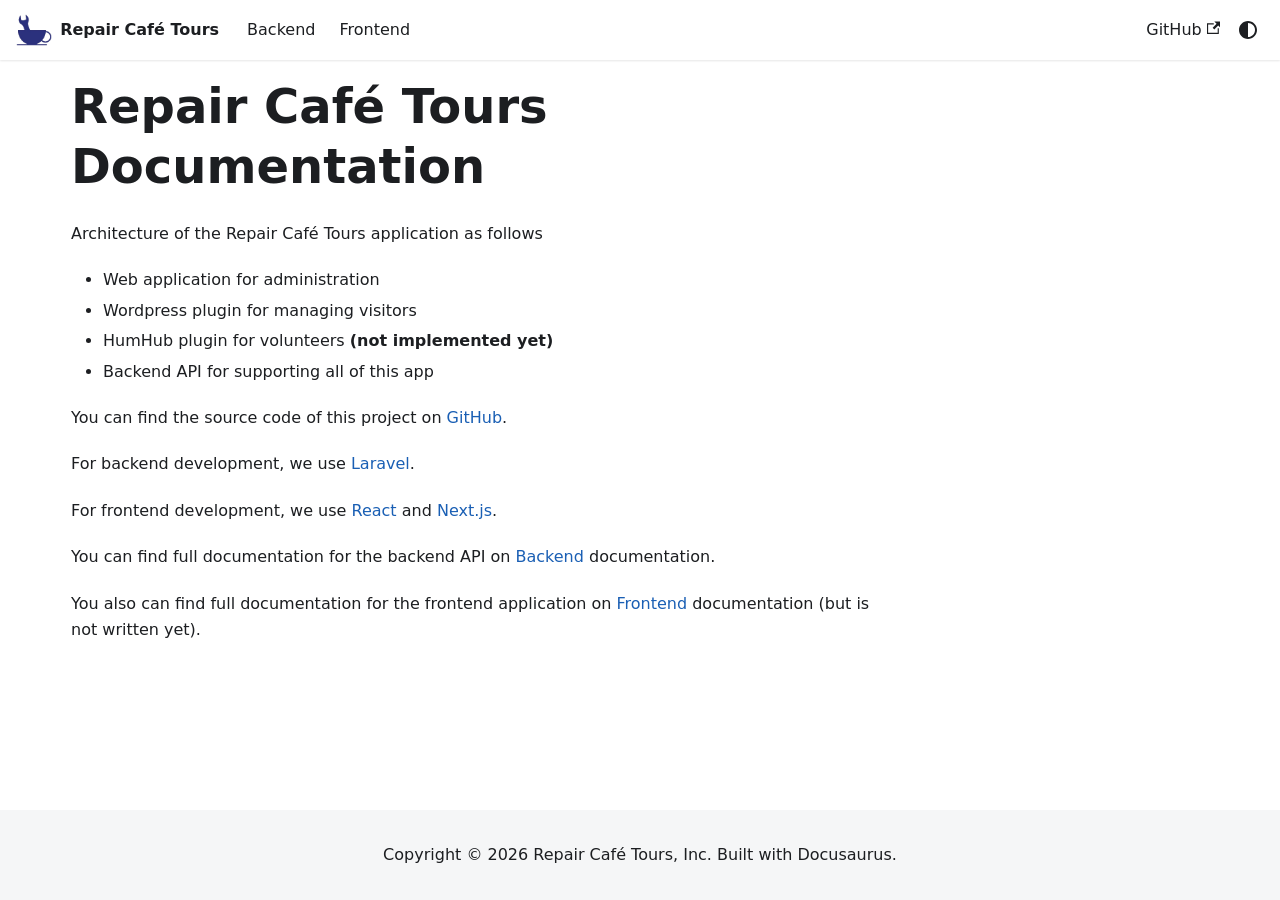
==== doc/index.html @ 8ae179ea "deploy: repaircafetours/GLOBE-documentation@6da4df024d7cf916a431f3215ee3e653733fe746" ====
<!doctype html><html lang=en dir=ltr class="docs-wrapper plugin-docs plugin-id-default docs-version-current docs-doc-page docs-doc-id-intro" data-has-hydrated=false><head><meta charset=UTF-8><meta name=generator content="Docusaurus v3.10.0"><title data-rh=true>Repair Café Tours Documentation | Repair Café Tours</title><meta data-rh=true name=viewport content="width=device-width, initial-scale=1.0"/><meta data-rh=true name=twitter:card content=summary_large_image /><meta data-rh=true property=og:image content=https://globe.repaircafetours.fr/doc/img/docusaurus-social-card.jpg /><meta data-rh=true name=twitter:image content=https://globe.repaircafetours.fr/doc/img/docusaurus-social-card.jpg /><meta data-rh=true property=og:url content=https://globe.repaircafetours.fr/doc/ /><meta data-rh=true property=og:locale content=en /><meta data-rh=true name=docusaurus_locale content=en /><meta data-rh=true name=docsearch:language content=en /><meta data-rh=true name=docusaurus_version content=current /><meta data-rh=true name=docusaurus_tag content=docs-default-current /><meta data-rh=true name=docsearch:version content=current /><meta data-rh=true name=docsearch:docusaurus_tag content=docs-default-current /><meta data-rh=true property=og:title content="Repair Café Tours Documentation | Repair Café Tours"/><meta data-rh=true name=description content="Complete documentation for the Repair Café Tours web application and backend API."/><meta data-rh=true property=og:description content="Complete documentation for the Repair Café Tours web application and backend API."/><link data-rh=true rel=icon href=/doc/img/favicon.ico /><link data-rh=true rel=canonical href=https://globe.repaircafetours.fr/doc/ /><link data-rh=true rel=alternate href=https://globe.repaircafetours.fr/doc/ hreflang=en /><link data-rh=true rel=alternate href=https://globe.repaircafetours.fr/doc/ hreflang=x-default /><script data-rh=true>document.addEventListener("DOMContentLoaded",function(){void 0===window.docusaurus&&insertBanner()});function insertBanner(){var n=document.createElement("div");n.id="__docusaurus-base-url-issue-banner-container",n.innerHTML='\n<div id="__docusaurus-base-url-issue-banner" style="border: thick solid red; background-color: rgb(255, 230, 179); margin: 20px; padding: 20px; font-size: 20px;">\n   <p style="font-weight: bold; font-size: 30px;">Your Docusaurus site did not load properly.</p>\n   <p>A very common reason is a wrong site <a href="https://docusaurus.io/docs/docusaurus.config.js/#baseUrl" style="font-weight: bold;">baseUrl configuration</a>.</p>\n   <p>Current configured baseUrl = <span style="font-weight: bold; color: red;">/doc/</span> </p>\n   <p>We suggest trying baseUrl = <span id="__docusaurus-base-url-issue-banner-suggestion-container" style="font-weight: bold; color: green;"></span></p>\n</div>\n',document.body.prepend(n);var e=document.getElementById("__docusaurus-base-url-issue-banner-suggestion-container"),s=window.location.pathname;e.innerHTML="/"===s.substr(-1)?s:s+"/"}</script><link rel=stylesheet href=/doc/assets/css/styles.0519fa43.css /><script src=/doc/assets/js/runtime~main.d98f4056.js defer></script><script src=/doc/assets/js/main.ff4e0188.js defer></script></head><body><svg style="display: none;"><defs>
<symbol id=theme-svg-external-link viewBox="0 0 24 24"><path fill=currentColor d="M21 13v10h-21v-19h12v2h-10v15h17v-8h2zm3-12h-10.988l4.035 4-6.977 7.07 2.828 2.828 6.977-7.07 4.125 4.172v-11z"/></symbol>
</defs></svg>
<script>!function(){var t=function(){try{return new URLSearchParams(window.location.search).get("docusaurus-theme")}catch(t){}}()||function(){try{return window.localStorage.getItem("theme-3a6")}catch(t){}}();document.documentElement.setAttribute("data-theme",t||(window.matchMedia("(prefers-color-scheme: dark)").matches?"dark":"light")),document.documentElement.setAttribute("data-theme-choice",t||"system")}(),function(){try{for(var[t,e]of new URLSearchParams(window.location.search).entries())if(t.startsWith("docusaurus-data-")){var a=t.replace("docusaurus-data-","data-");document.documentElement.setAttribute(a,e)}}catch(t){}}()</script><div id=__docusaurus><link rel=preload as=image href=/doc/img/Logo.png /><div role=region aria-label="Skip to main content"><a class=skipToContent_fXgn href=#__docusaurus_skipToContent_fallback>Skip to main content</a></div><nav aria-label=Main class="theme-layout-navbar navbar navbar--fixed-top"><div class=navbar__inner><div class="theme-layout-navbar-left navbar__items"><button aria-label="Toggle navigation bar" aria-expanded=false class="navbar__toggle clean-btn" type=button><svg width=30 height=30 viewBox="0 0 30 30" aria-hidden=true><path stroke=currentColor stroke-linecap=round stroke-miterlimit=10 stroke-width=2 d="M4 7h22M4 15h22M4 23h22"/></svg></button><a class=navbar__brand href=/doc/><div class=navbar__logo><img src=/doc/img/Logo.png alt="Logo Repair Café Tours" class="themedComponent_mlkZ themedComponent--light_NVdE"/><img src=/doc/img/Logo.png alt="Logo Repair Café Tours" class="themedComponent_mlkZ themedComponent--dark_xIcU"/></div><b class="navbar__title text--truncate">Repair Café Tours</b></a><a class="navbar__item navbar__link" href=/doc/backend/intro>Backend</a><a class="navbar__item navbar__link" href=/doc/frontend/intro>Frontend</a></div><div class="theme-layout-navbar-right navbar__items navbar__items--right"><a href=https://github.com/repaircafetours target=_blank rel="noopener noreferrer" class="navbar__item navbar__link">GitHub<svg width=13.5 height=13.5 aria-label="(opens in new tab)" class=iconExternalLink_nPIU><use href=#theme-svg-external-link /></svg></a><div class="toggle_vylO colorModeToggle_DEke"><button class="clean-btn toggleButton_gllP toggleButtonDisabled_aARS" type=button disabled title="system mode" aria-label="Switch between dark and light mode (currently system mode)"><svg viewBox="0 0 24 24" width=24 height=24 aria-hidden=true class="toggleIcon_g3eP lightToggleIcon_pyhR"><path fill=currentColor d="M12,9c1.65,0,3,1.35,3,3s-1.35,3-3,3s-3-1.35-3-3S10.35,9,12,9 M12,7c-2.76,0-5,2.24-5,5s2.24,5,5,5s5-2.24,5-5 S14.76,7,12,7L12,7z M2,13l2,0c0.55,0,1-0.45,1-1s-0.45-1-1-1l-2,0c-0.55,0-1,0.45-1,1S1.45,13,2,13z M20,13l2,0c0.55,0,1-0.45,1-1 s-0.45-1-1-1l-2,0c-0.55,0-1,0.45-1,1S19.45,13,20,13z M11,2v2c0,0.55,0.45,1,1,1s1-0.45,1-1V2c0-0.55-0.45-1-1-1S11,1.45,11,2z M11,20v2c0,0.55,0.45,1,1,1s1-0.45,1-1v-2c0-0.55-0.45-1-1-1C11.45,19,11,19.45,11,20z M5.99,4.58c-0.39-0.39-1.03-0.39-1.41,0 c-0.39,0.39-0.39,1.03,0,1.41l1.06,1.06c0.39,0.39,1.03,0.39,1.41,0s0.39-1.03,0-1.41L5.99,4.58z M18.36,16.95 c-0.39-0.39-1.03-0.39-1.41,0c-0.39,0.39-0.39,1.03,0,1.41l1.06,1.06c0.39,0.39,1.03,0.39,1.41,0c0.39-0.39,0.39-1.03,0-1.41 L18.36,16.95z M19.42,5.99c0.39-0.39,0.39-1.03,0-1.41c-0.39-0.39-1.03-0.39-1.41,0l-1.06,1.06c-0.39,0.39-0.39,1.03,0,1.41 s1.03,0.39,1.41,0L19.42,5.99z M7.05,18.36c0.39-0.39,0.39-1.03,0-1.41c-0.39-0.39-1.03-0.39-1.41,0l-1.06,1.06 c-0.39,0.39-0.39,1.03,0,1.41s1.03,0.39,1.41,0L7.05,18.36z"/></svg><svg viewBox="0 0 24 24" width=24 height=24 aria-hidden=true class="toggleIcon_g3eP darkToggleIcon_wfgR"><path fill=currentColor d="M9.37,5.51C9.19,6.15,9.1,6.82,9.1,7.5c0,4.08,3.32,7.4,7.4,7.4c0.68,0,1.35-0.09,1.99-0.27C17.45,17.19,14.93,19,12,19 c-3.86,0-7-3.14-7-7C5,9.07,6.81,6.55,9.37,5.51z M12,3c-4.97,0-9,4.03-9,9s4.03,9,9,9s9-4.03,9-9c0-0.46-0.04-0.92-0.1-1.36 c-0.98,1.37-2.58,2.26-4.4,2.26c-2.98,0-5.4-2.42-5.4-5.4c0-1.81,0.89-3.42,2.26-4.4C12.92,3.04,12.46,3,12,3L12,3z"/></svg><svg viewBox="0 0 24 24" width=24 height=24 aria-hidden=true class="toggleIcon_g3eP systemToggleIcon_QzmC"><path fill=currentColor d="m12 21c4.971 0 9-4.029 9-9s-4.029-9-9-9-9 4.029-9 9 4.029 9 9 9zm4.95-13.95c1.313 1.313 2.05 3.093 2.05 4.95s-0.738 3.637-2.05 4.95c-1.313 1.313-3.093 2.05-4.95 2.05v-14c1.857 0 3.637 0.737 4.95 2.05z"/></svg></button></div><div class=navbarSearchContainer_Bca1></div></div></div><div role=presentation class=navbar-sidebar__backdrop></div></nav><div id=__docusaurus_skipToContent_fallback class="theme-layout-main main-wrapper mainWrapper_z2l0"><div class=docsWrapper_hBAB><button aria-label="Scroll back to top" class="clean-btn theme-back-to-top-button backToTopButton_sjWU" type=button></button><div class=docRoot_UBD9><main class="docMainContainer_TBSr docMainContainerEnhanced_lQrH"><div class="container padding-top--md padding-bottom--lg"><div class=row><div class="col docItemCol_VOVn"><div class=docItemContainer_Djhp><article><div class="theme-doc-markdown markdown"><header><h1>Repair Café Tours Documentation</h1></header><p>Architecture of the Repair Café Tours application as follows</p>
<ul>
<li class="">Web application for administration</li>
<li class="">Wordpress plugin for managing visitors</li>
<li class="">HumHub plugin for volunteers <strong>(not implemented yet)</strong></li>
<li class="">Backend API for supporting all of this app</li>
</ul>
<p>You can find the source code of this project on <a href=https://github.com/repaircafetours target=_blank rel="noopener noreferrer" class="">GitHub</a>.</p>
<p>For backend development, we use <a href=https://laravel.com/ target=_blank rel="noopener noreferrer" class="">Laravel</a>.</p>
<p>For frontend development, we use <a href=https://reactjs.org/ target=_blank rel="noopener noreferrer" class="">React</a> and <a href=https://nextjs.org/ target=_blank rel="noopener noreferrer" class="">Next.js</a>.</p>
<p>You can find full documentation for the backend API on <a class="" href=/doc/backend/intro>Backend</a> documentation.</p>
<p>You also can find full documentation for the frontend application on <a class="" href=/doc/frontend/intro>Frontend</a> documentation (but is not written yet).</div></article><nav class="docusaurus-mt-lg pagination-nav" aria-label="Docs pages"></nav></div></div></div></div></main></div></div></div><footer class="theme-layout-footer footer"><div class="container container-fluid"><div class="footer__bottom text--center"><div class=footer__copyright>Copyright © 2026 Repair Café Tours, Inc. Built with Docusaurus.</div></div></div></footer></div></body>
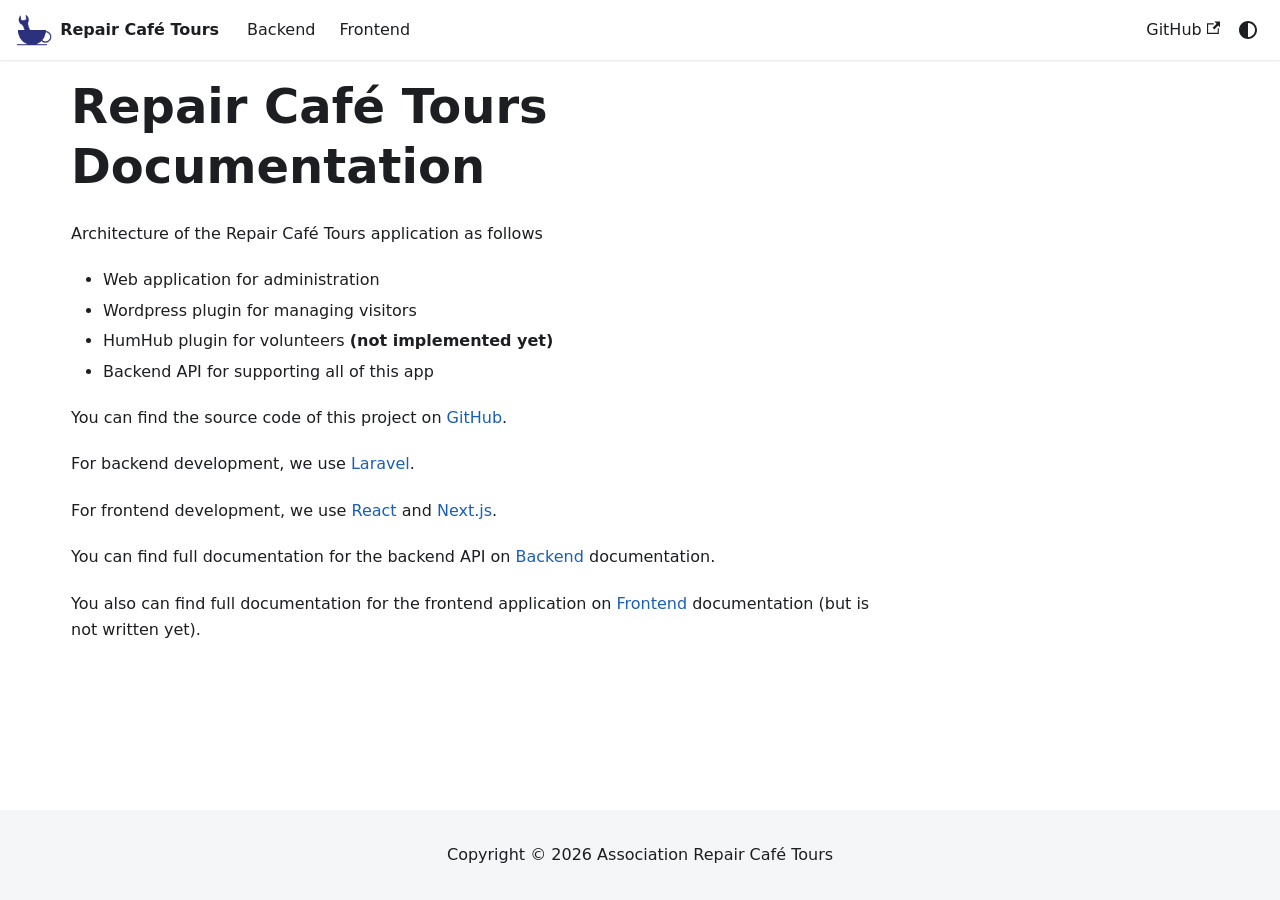
==== commit 9c70a5d4: "deploy: repaircafetours/GLOBE-documentation@0f8c7d92587ad5ab39f3c39df6e7b4a6722d86c2" ====
--- a/doc/index.html
+++ b/doc/index.html
@@ -1,4 +1,4 @@
-<!doctype html><html lang=en dir=ltr class="docs-wrapper plugin-docs plugin-id-default docs-version-current docs-doc-page docs-doc-id-intro" data-has-hydrated=false><head><meta charset=UTF-8><meta name=generator content="Docusaurus v3.10.0"><title data-rh=true>Repair Café Tours Documentation | Repair Café Tours</title><meta data-rh=true name=viewport content="width=device-width, initial-scale=1.0"/><meta data-rh=true name=twitter:card content=summary_large_image /><meta data-rh=true property=og:image content=https://globe.repaircafetours.fr/doc/img/docusaurus-social-card.jpg /><meta data-rh=true name=twitter:image content=https://globe.repaircafetours.fr/doc/img/docusaurus-social-card.jpg /><meta data-rh=true property=og:url content=https://globe.repaircafetours.fr/doc/ /><meta data-rh=true property=og:locale content=en /><meta data-rh=true name=docusaurus_locale content=en /><meta data-rh=true name=docsearch:language content=en /><meta data-rh=true name=docusaurus_version content=current /><meta data-rh=true name=docusaurus_tag content=docs-default-current /><meta data-rh=true name=docsearch:version content=current /><meta data-rh=true name=docsearch:docusaurus_tag content=docs-default-current /><meta data-rh=true property=og:title content="Repair Café Tours Documentation | Repair Café Tours"/><meta data-rh=true name=description content="Complete documentation for the Repair Café Tours web application and backend API."/><meta data-rh=true property=og:description content="Complete documentation for the Repair Café Tours web application and backend API."/><link data-rh=true rel=icon href=/doc/img/favicon.ico /><link data-rh=true rel=canonical href=https://globe.repaircafetours.fr/doc/ /><link data-rh=true rel=alternate href=https://globe.repaircafetours.fr/doc/ hreflang=en /><link data-rh=true rel=alternate href=https://globe.repaircafetours.fr/doc/ hreflang=x-default /><script data-rh=true>document.addEventListener("DOMContentLoaded",function(){void 0===window.docusaurus&&insertBanner()});function insertBanner(){var n=document.createElement("div");n.id="__docusaurus-base-url-issue-banner-container",n.innerHTML='\n<div id="__docusaurus-base-url-issue-banner" style="border: thick solid red; background-color: rgb(255, 230, 179); margin: 20px; padding: 20px; font-size: 20px;">\n   <p style="font-weight: bold; font-size: 30px;">Your Docusaurus site did not load properly.</p>\n   <p>A very common reason is a wrong site <a href="https://docusaurus.io/docs/docusaurus.config.js/#baseUrl" style="font-weight: bold;">baseUrl configuration</a>.</p>\n   <p>Current configured baseUrl = <span style="font-weight: bold; color: red;">/doc/</span> </p>\n   <p>We suggest trying baseUrl = <span id="__docusaurus-base-url-issue-banner-suggestion-container" style="font-weight: bold; color: green;"></span></p>\n</div>\n',document.body.prepend(n);var e=document.getElementById("__docusaurus-base-url-issue-banner-suggestion-container"),s=window.location.pathname;e.innerHTML="/"===s.substr(-1)?s:s+"/"}</script><link rel=stylesheet href=/doc/assets/css/styles.0519fa43.css /><script src=/doc/assets/js/runtime~main.d98f4056.js defer></script><script src=/doc/assets/js/main.ff4e0188.js defer></script></head><body><svg style="display: none;"><defs>
+<!doctype html><html lang=en dir=ltr class="docs-wrapper plugin-docs plugin-id-default docs-version-current docs-doc-page docs-doc-id-intro" data-has-hydrated=false><head><meta charset=UTF-8><meta name=generator content="Docusaurus v3.10.0"><title data-rh=true>Repair Café Tours Documentation | Repair Café Tours</title><meta data-rh=true name=viewport content="width=device-width, initial-scale=1.0"/><meta data-rh=true name=twitter:card content=summary_large_image /><meta data-rh=true property=og:image content=https://globe.repaircafetours.fr/doc/img/docusaurus-social-card.jpg /><meta data-rh=true name=twitter:image content=https://globe.repaircafetours.fr/doc/img/docusaurus-social-card.jpg /><meta data-rh=true property=og:url content=https://globe.repaircafetours.fr/doc/ /><meta data-rh=true property=og:locale content=en /><meta data-rh=true name=docusaurus_locale content=en /><meta data-rh=true name=docsearch:language content=en /><meta data-rh=true name=docusaurus_version content=current /><meta data-rh=true name=docusaurus_tag content=docs-default-current /><meta data-rh=true name=docsearch:version content=current /><meta data-rh=true name=docsearch:docusaurus_tag content=docs-default-current /><meta data-rh=true property=og:title content="Repair Café Tours Documentation | Repair Café Tours"/><meta data-rh=true name=description content="Complete documentation for the Repair Café Tours web application and backend API."/><meta data-rh=true property=og:description content="Complete documentation for the Repair Café Tours web application and backend API."/><link data-rh=true rel=icon href=/doc/img/favicon.ico /><link data-rh=true rel=canonical href=https://globe.repaircafetours.fr/doc/ /><link data-rh=true rel=alternate href=https://globe.repaircafetours.fr/doc/ hreflang=en /><link data-rh=true rel=alternate href=https://globe.repaircafetours.fr/doc/ hreflang=x-default /><script data-rh=true>document.addEventListener("DOMContentLoaded",function(){void 0===window.docusaurus&&insertBanner()});function insertBanner(){var n=document.createElement("div");n.id="__docusaurus-base-url-issue-banner-container",n.innerHTML='\n<div id="__docusaurus-base-url-issue-banner" style="border: thick solid red; background-color: rgb(255, 230, 179); margin: 20px; padding: 20px; font-size: 20px;">\n   <p style="font-weight: bold; font-size: 30px;">Your Docusaurus site did not load properly.</p>\n   <p>A very common reason is a wrong site <a href="https://docusaurus.io/docs/docusaurus.config.js/#baseUrl" style="font-weight: bold;">baseUrl configuration</a>.</p>\n   <p>Current configured baseUrl = <span style="font-weight: bold; color: red;">/doc/</span> </p>\n   <p>We suggest trying baseUrl = <span id="__docusaurus-base-url-issue-banner-suggestion-container" style="font-weight: bold; color: green;"></span></p>\n</div>\n',document.body.prepend(n);var e=document.getElementById("__docusaurus-base-url-issue-banner-suggestion-container"),s=window.location.pathname;e.innerHTML="/"===s.substr(-1)?s:s+"/"}</script><link rel=stylesheet href=/doc/assets/css/styles.0519fa43.css /><script src=/doc/assets/js/runtime~main.d98f4056.js defer></script><script src=/doc/assets/js/main.f0867c48.js defer></script></head><body><svg style="display: none;"><defs>
 <symbol id=theme-svg-external-link viewBox="0 0 24 24"><path fill=currentColor d="M21 13v10h-21v-19h12v2h-10v15h17v-8h2zm3-12h-10.988l4.035 4-6.977 7.07 2.828 2.828 6.977-7.07 4.125 4.172v-11z"/></symbol>
 </defs></svg>
 <script>!function(){var t=function(){try{return new URLSearchParams(window.location.search).get("docusaurus-theme")}catch(t){}}()||function(){try{return window.localStorage.getItem("theme-3a6")}catch(t){}}();document.documentElement.setAttribute("data-theme",t||(window.matchMedia("(prefers-color-scheme: dark)").matches?"dark":"light")),document.documentElement.setAttribute("data-theme-choice",t||"system")}(),function(){try{for(var[t,e]of new URLSearchParams(window.location.search).entries())if(t.startsWith("docusaurus-data-")){var a=t.replace("docusaurus-data-","data-");document.documentElement.setAttribute(a,e)}}catch(t){}}()</script><div id=__docusaurus><link rel=preload as=image href=/doc/img/Logo.png /><div role=region aria-label="Skip to main content"><a class=skipToContent_fXgn href=#__docusaurus_skipToContent_fallback>Skip to main content</a></div><nav aria-label=Main class="theme-layout-navbar navbar navbar--fixed-top"><div class=navbar__inner><div class="theme-layout-navbar-left navbar__items"><button aria-label="Toggle navigation bar" aria-expanded=false class="navbar__toggle clean-btn" type=button><svg width=30 height=30 viewBox="0 0 30 30" aria-hidden=true><path stroke=currentColor stroke-linecap=round stroke-miterlimit=10 stroke-width=2 d="M4 7h22M4 15h22M4 23h22"/></svg></button><a class=navbar__brand href=/doc/><div class=navbar__logo><img src=/doc/img/Logo.png alt="Logo Repair Café Tours" class="themedComponent_mlkZ themedComponent--light_NVdE"/><img src=/doc/img/Logo.png alt="Logo Repair Café Tours" class="themedComponent_mlkZ themedComponent--dark_xIcU"/></div><b class="navbar__title text--truncate">Repair Café Tours</b></a><a class="navbar__item navbar__link" href=/doc/backend/intro>Backend</a><a class="navbar__item navbar__link" href=/doc/frontend/intro>Frontend</a></div><div class="theme-layout-navbar-right navbar__items navbar__items--right"><a href=https://github.com/repaircafetours target=_blank rel="noopener noreferrer" class="navbar__item navbar__link">GitHub<svg width=13.5 height=13.5 aria-label="(opens in new tab)" class=iconExternalLink_nPIU><use href=#theme-svg-external-link /></svg></a><div class="toggle_vylO colorModeToggle_DEke"><button class="clean-btn toggleButton_gllP toggleButtonDisabled_aARS" type=button disabled title="system mode" aria-label="Switch between dark and light mode (currently system mode)"><svg viewBox="0 0 24 24" width=24 height=24 aria-hidden=true class="toggleIcon_g3eP lightToggleIcon_pyhR"><path fill=currentColor d="M12,9c1.65,0,3,1.35,3,3s-1.35,3-3,3s-3-1.35-3-3S10.35,9,12,9 M12,7c-2.76,0-5,2.24-5,5s2.24,5,5,5s5-2.24,5-5 S14.76,7,12,7L12,7z M2,13l2,0c0.55,0,1-0.45,1-1s-0.45-1-1-1l-2,0c-0.55,0-1,0.45-1,1S1.45,13,2,13z M20,13l2,0c0.55,0,1-0.45,1-1 s-0.45-1-1-1l-2,0c-0.55,0-1,0.45-1,1S19.45,13,20,13z M11,2v2c0,0.55,0.45,1,1,1s1-0.45,1-1V2c0-0.55-0.45-1-1-1S11,1.45,11,2z M11,20v2c0,0.55,0.45,1,1,1s1-0.45,1-1v-2c0-0.55-0.45-1-1-1C11.45,19,11,19.45,11,20z M5.99,4.58c-0.39-0.39-1.03-0.39-1.41,0 c-0.39,0.39-0.39,1.03,0,1.41l1.06,1.06c0.39,0.39,1.03,0.39,1.41,0s0.39-1.03,0-1.41L5.99,4.58z M18.36,16.95 c-0.39-0.39-1.03-0.39-1.41,0c-0.39,0.39-0.39,1.03,0,1.41l1.06,1.06c0.39,0.39,1.03,0.39,1.41,0c0.39-0.39,0.39-1.03,0-1.41 L18.36,16.95z M19.42,5.99c0.39-0.39,0.39-1.03,0-1.41c-0.39-0.39-1.03-0.39-1.41,0l-1.06,1.06c-0.39,0.39-0.39,1.03,0,1.41 s1.03,0.39,1.41,0L19.42,5.99z M7.05,18.36c0.39-0.39,0.39-1.03,0-1.41c-0.39-0.39-1.03-0.39-1.41,0l-1.06,1.06 c-0.39,0.39-0.39,1.03,0,1.41s1.03,0.39,1.41,0L7.05,18.36z"/></svg><svg viewBox="0 0 24 24" width=24 height=24 aria-hidden=true class="toggleIcon_g3eP darkToggleIcon_wfgR"><path fill=currentColor d="M9.37,5.51C9.19,6.15,9.1,6.82,9.1,7.5c0,4.08,3.32,7.4,7.4,7.4c0.68,0,1.35-0.09,1.99-0.27C17.45,17.19,14.93,19,12,19 c-3.86,0-7-3.14-7-7C5,9.07,6.81,6.55,9.37,5.51z M12,3c-4.97,0-9,4.03-9,9s4.03,9,9,9s9-4.03,9-9c0-0.46-0.04-0.92-0.1-1.36 c-0.98,1.37-2.58,2.26-4.4,2.26c-2.98,0-5.4-2.42-5.4-5.4c0-1.81,0.89-3.42,2.26-4.4C12.92,3.04,12.46,3,12,3L12,3z"/></svg><svg viewBox="0 0 24 24" width=24 height=24 aria-hidden=true class="toggleIcon_g3eP systemToggleIcon_QzmC"><path fill=currentColor d="m12 21c4.971 0 9-4.029 9-9s-4.029-9-9-9-9 4.029-9 9 4.029 9 9 9zm4.95-13.95c1.313 1.313 2.05 3.093 2.05 4.95s-0.738 3.637-2.05 4.95c-1.313 1.313-3.093 2.05-4.95 2.05v-14c1.857 0 3.637 0.737 4.95 2.05z"/></svg></button></div><div class=navbarSearchContainer_Bca1></div></div></div><div role=presentation class=navbar-sidebar__backdrop></div></nav><div id=__docusaurus_skipToContent_fallback class="theme-layout-main main-wrapper mainWrapper_z2l0"><div class=docsWrapper_hBAB><button aria-label="Scroll back to top" class="clean-btn theme-back-to-top-button backToTopButton_sjWU" type=button></button><div class=docRoot_UBD9><main class="docMainContainer_TBSr docMainContainerEnhanced_lQrH"><div class="container padding-top--md padding-bottom--lg"><div class=row><div class="col docItemCol_VOVn"><div class=docItemContainer_Djhp><article><div class="theme-doc-markdown markdown"><header><h1>Repair Café Tours Documentation</h1></header><p>Architecture of the Repair Café Tours application as follows</p>
@@ -12,4 +12,4 @@
 <p>For backend development, we use <a href=https://laravel.com/ target=_blank rel="noopener noreferrer" class="">Laravel</a>.</p>
 <p>For frontend development, we use <a href=https://reactjs.org/ target=_blank rel="noopener noreferrer" class="">React</a> and <a href=https://nextjs.org/ target=_blank rel="noopener noreferrer" class="">Next.js</a>.</p>
 <p>You can find full documentation for the backend API on <a class="" href=/doc/backend/intro>Backend</a> documentation.</p>
-<p>You also can find full documentation for the frontend application on <a class="" href=/doc/frontend/intro>Frontend</a> documentation (but is not written yet).</div></article><nav class="docusaurus-mt-lg pagination-nav" aria-label="Docs pages"></nav></div></div></div></div></main></div></div></div><footer class="theme-layout-footer footer"><div class="container container-fluid"><div class="footer__bottom text--center"><div class=footer__copyright>Copyright © 2026 Repair Café Tours, Inc. Built with Docusaurus.</div></div></div></footer></div></body>+<p>You also can find full documentation for the frontend application on <a class="" href=/doc/frontend/intro>Frontend</a> documentation (but is not written yet).</div></article><nav class="docusaurus-mt-lg pagination-nav" aria-label="Docs pages"></nav></div></div></div></div></main></div></div></div><footer class="theme-layout-footer footer"><div class="container container-fluid"><div class="footer__bottom text--center"><div class=footer__copyright>Copyright © 2026 Association Repair Café Tours</div></div></div></footer></div></body>
